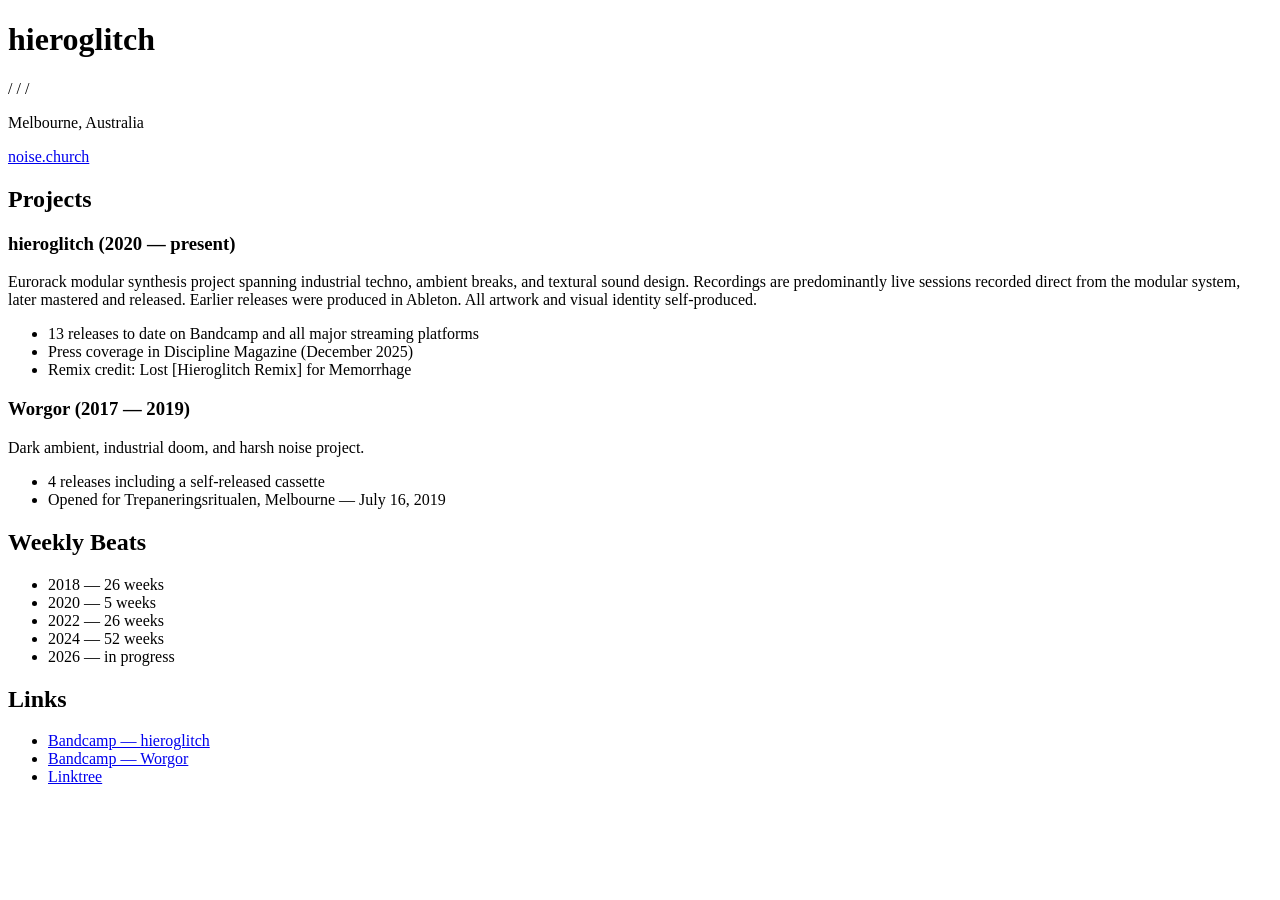
==== cv/index.html @ 67b243ac "cv content" ====
<!DOCTYPE html>
<html lang="en">
    <head>
        <meta charset="UTF-8">
        <meta name="viewport" content="width=device-width, initial-scale=1.0">
        <title>CV - Your Name</title>
        <link rel="stylesheet" href="style.css">
    </head>
    <body>
        <header>
            <h1>hieroglitch</h1>
            <p class="divider">/ / /</p>
            <p>Melbourne, Australia</p>
            <p><a href="https://noise.church">noise.church</a></p>
        </header>

        <main>
            <section>
                <h2>Projects</h2>

                <article>
                    <h3>hieroglitch <span>(2020 — present)</span></h3>
                    <p>Eurorack modular synthesis project spanning industrial techno, ambient breaks, and textural sound design. Recordings are predominantly live sessions recorded direct from the modular system, later mastered and released. Earlier releases were produced in Ableton. All artwork and visual identity self-produced.</p>
                    <ul>
                        <li>13 releases to date on Bandcamp and all major streaming platforms</li>
                        <li>Press coverage in Discipline Magazine (December 2025)</li>
                        <li>Remix credit: Lost [Hieroglitch Remix] for Memorrhage</li>
                    </ul>
                </article>

                <article>
                    <h3>Worgor <span>(2017 — 2019)</span></h3>
                    <p>Dark ambient, industrial doom, and harsh noise project.</p>
                    <ul>
                        <li>4 releases including a self-released cassette</li>
                        <li>Opened for Trepaneringsritualen, Melbourne — July 16, 2019</li>
                    </ul>
                </article>
            </section>

            <section>
                <h2>Weekly Beats</h2>
                <ul>
                    <li>2018 — 26 weeks</li>
                    <li>2020 — 5 weeks</li>
                    <li>2022 — 26 weeks</li>
                    <li>2024 — 52 weeks</li>
                    <li>2026 — in progress</li>
                </ul>
            </section>

            <section>
                <h2>Links</h2>
                <ul>
                    <li><a href="https://hieroglitch.bandcamp.com">Bandcamp — hieroglitch</a></li>
                    <li><a href="https://worgor.bandcamp.com">Bandcamp — Worgor</a></li>
                    <li><a href="https://linktr.ee/Hieroglitch">Linktree</a></li>
                </ul>
            </section>
        </main>
    </body>
</html>
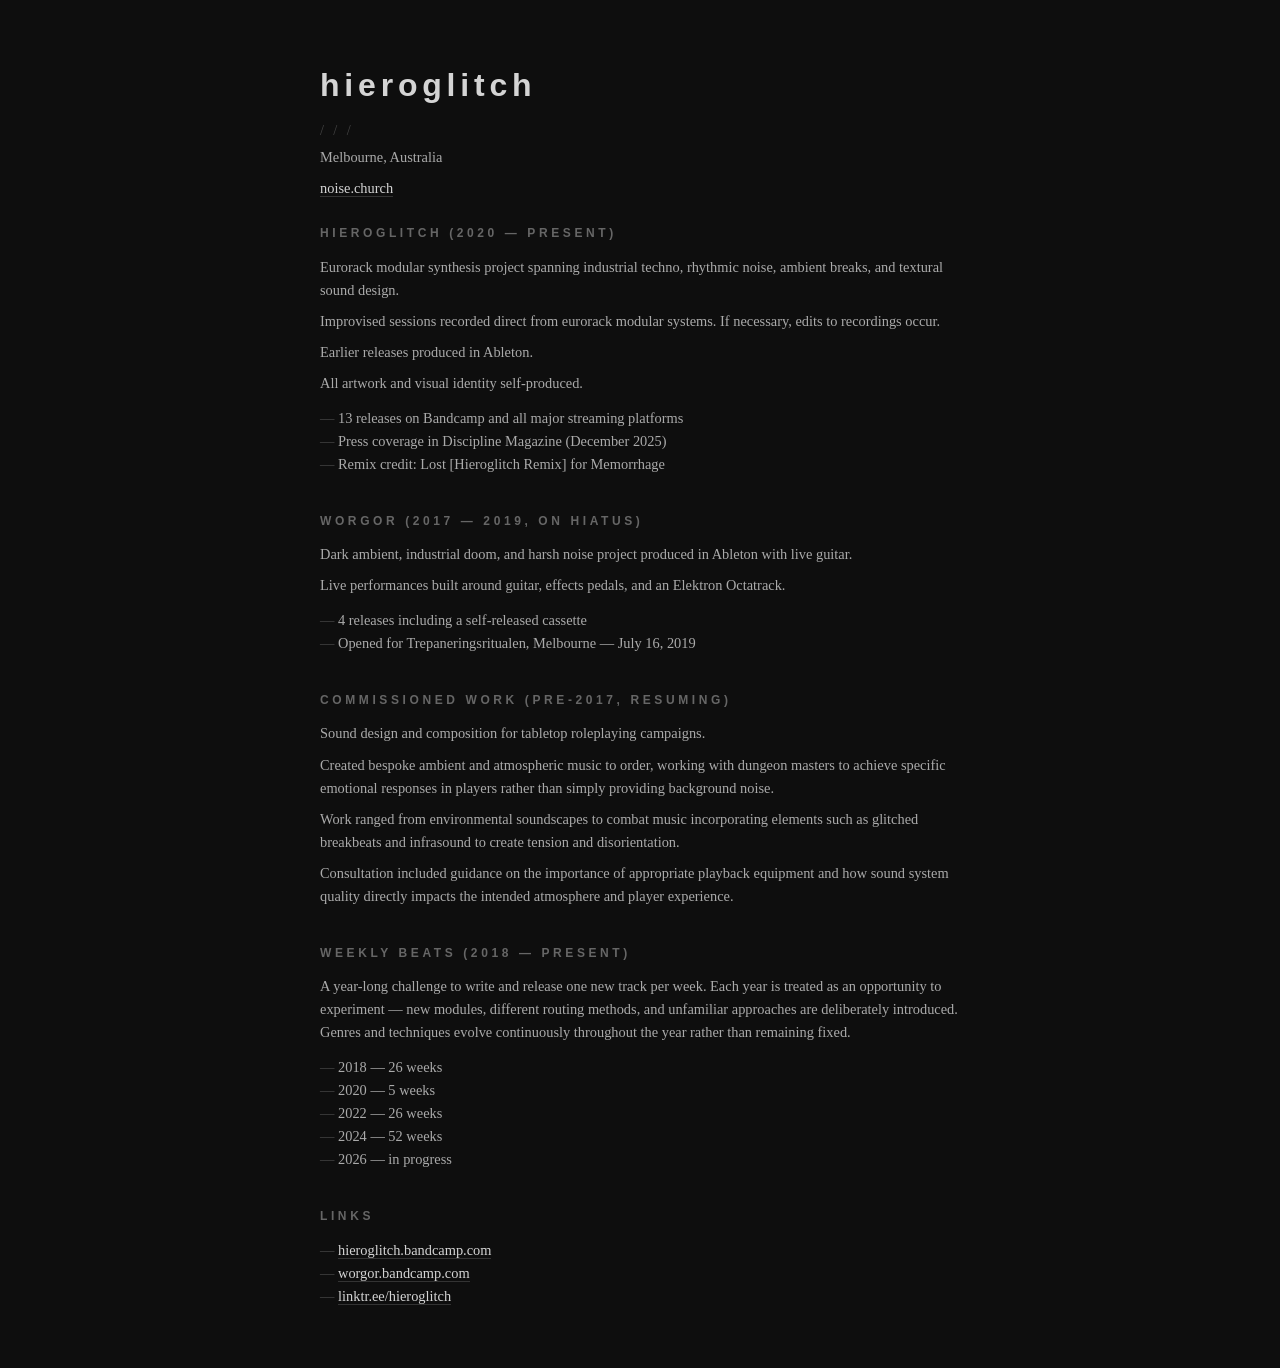
==== commit cf922633: "home page and cv updates" ====
--- a/cv/index.html
+++ b/cv/index.html
@@ -3,8 +3,8 @@
     <head>
         <meta charset="UTF-8">
         <meta name="viewport" content="width=device-width, initial-scale=1.0">
-        <title>CV - Your Name</title>
-        <link rel="stylesheet" href="style.css">
+        <title>cv - hieroglitch</title>
+        <link rel="stylesheet" href="../style.css">
     </head>
     <body>
         <header>
@@ -15,31 +15,40 @@
         </header>
 
         <main>
-            <section>
-                <h2>Projects</h2>
+            <article>
+                <h2>hieroglitch <span>(2020 — present)</span></h2>
+                <p>Eurorack modular synthesis project spanning industrial techno, rhythmic noise, ambient breaks, and textural sound design.</p>
+                <p>Improvised sessions recorded direct from eurorack modular systems. If necessary, edits to recordings occur. </p>
+                <p>Earlier releases produced in Ableton.</p>
+                <p>All artwork and visual identity self-produced.</p>
+                <ul>
+                    <li>13 releases on Bandcamp and all major streaming platforms</li>
+                    <li>Press coverage in Discipline Magazine (December 2025)</li>
+                    <li>Remix credit: Lost [Hieroglitch Remix] for Memorrhage</li>
+                </ul>
+            </article>
 
-                <article>
-                    <h3>hieroglitch <span>(2020 — present)</span></h3>
-                    <p>Eurorack modular synthesis project spanning industrial techno, ambient breaks, and textural sound design. Recordings are predominantly live sessions recorded direct from the modular system, later mastered and released. Earlier releases were produced in Ableton. All artwork and visual identity self-produced.</p>
-                    <ul>
-                        <li>13 releases to date on Bandcamp and all major streaming platforms</li>
-                        <li>Press coverage in Discipline Magazine (December 2025)</li>
-                        <li>Remix credit: Lost [Hieroglitch Remix] for Memorrhage</li>
-                    </ul>
-                </article>
+            <article>
+                <h2>Worgor <span>(2017 — 2019, on hiatus)</span></h2>
+                <p>Dark ambient, industrial doom, and harsh noise project produced in Ableton with live guitar.</p>
+                <p>Live performances built around guitar, effects pedals, and an Elektron Octatrack.</p>
+                <ul>
+                    <li>4 releases including a self-released cassette</li>
+                    <li>Opened for Trepaneringsritualen, Melbourne — July 16, 2019</li>
+                </ul>
+            </article>
 
-                <article>
-                    <h3>Worgor <span>(2017 — 2019)</span></h3>
-                    <p>Dark ambient, industrial doom, and harsh noise project.</p>
-                    <ul>
-                        <li>4 releases including a self-released cassette</li>
-                        <li>Opened for Trepaneringsritualen, Melbourne — July 16, 2019</li>
-                    </ul>
-                </article>
-            </section>
+            <article>
+                <h2>Commissioned Work <span>(pre-2017, resuming)</span></h2>
+                <p>Sound design and composition for tabletop roleplaying campaigns.</p>
+                <p>Created bespoke ambient and atmospheric music to order, working with dungeon masters to achieve specific emotional responses in players rather than simply providing background noise.</p>
+                <p>Work ranged from environmental soundscapes to combat music incorporating elements such as glitched breakbeats and infrasound to create tension and disorientation.</p>
+                <p>Consultation included guidance on the importance of appropriate playback equipment and how sound system quality directly impacts the intended atmosphere and player experience.</p>
+            </article>
 
-            <section>
-                <h2>Weekly Beats</h2>
+            <article>
+                <h2>Weekly Beats <span>(2018 — present)</span></h2>
+                <p>A year-long challenge to write and release one new track per week. Each year is treated as an opportunity to experiment — new modules, different routing methods, and unfamiliar approaches are deliberately introduced. Genres and techniques evolve continuously throughout the year rather than remaining fixed.</p>
                 <ul>
                     <li>2018 — 26 weeks</li>
                     <li>2020 — 5 weeks</li>
@@ -47,16 +56,16 @@
                     <li>2024 — 52 weeks</li>
                     <li>2026 — in progress</li>
                 </ul>
-            </section>
+            </article>
 
-            <section>
+            <article>
                 <h2>Links</h2>
                 <ul>
-                    <li><a href="https://hieroglitch.bandcamp.com">Bandcamp — hieroglitch</a></li>
-                    <li><a href="https://worgor.bandcamp.com">Bandcamp — Worgor</a></li>
-                    <li><a href="https://linktr.ee/Hieroglitch">Linktree</a></li>
+                    <li><a href="https://hieroglitch.bandcamp.com">hieroglitch.bandcamp.com</a></li>
+                    <li><a href="https://worgor.bandcamp.com">worgor.bandcamp.com</a></li>
+                    <li><a href="https://linktr.ee/hieroglitch">linktr.ee/hieroglitch</a></li>
                 </ul>
-            </section>
+            </article>
         </main>
     </body>
 </html>
--- a/style.css
+++ b/style.css
@@ -0,0 +1,94 @@
+* {
+    margin: 0;
+    padding: 0;
+    box-sizing: border-box;
+}
+
+body {
+    background-color: #0e0e0e;
+    color: #d4d4d4;
+    font-family: Georgia, 'Times New Roman', serif;
+    max-width: 680px;
+    margin: 60px auto;
+    padding: 0 20px;
+    line-height: 1.6;
+}
+
+body.home {
+    display: flex;
+    justify-content: center;
+    align-items: center;
+    min-height: 100vh;
+    margin: 0;
+    max-width: 100%;
+    padding: 0;
+    text-align: center;
+}
+
+h1 {
+    font-size: 2rem;
+    letter-spacing: 0.15em;
+    text-transform: lowercase;
+    font-family: Arial, sans-serif;
+}
+
+h2 {
+    font-size: 0.75rem;
+    letter-spacing: 0.3em;
+    text-transform: uppercase;
+    color: #666;
+    margin-top: 24px;
+    margin-bottom: 12px;
+    font-family: Arial, sans-serif;
+}
+
+h3 {
+    font-size: 1rem;
+    font-weight: normal;
+    margin-bottom: 8px;
+    font-family: Arial, sans-serif;
+}
+
+h3 span {
+    color: #666;
+}
+
+p, li {
+    font-size: 0.9rem;
+    color: #aaa;
+}
+
+ul {
+    list-style: none;
+    margin-top: 12px;
+}
+
+li::before {
+    content: "— ";
+    color: #444;
+}
+
+a {
+    color: #d4d4d4;
+    text-decoration: none;
+    border-bottom: 1px solid #333;
+}
+
+a:hover {
+    color: #fff;
+    border-bottom-color: #666;
+}
+
+.divider {
+    color: #444;
+    margin: 8px 0 4px;
+    letter-spacing: 0.2em;
+}
+
+article {
+    margin-bottom: 36px;
+}
+
+p {
+    margin-bottom: 8px;
+}
